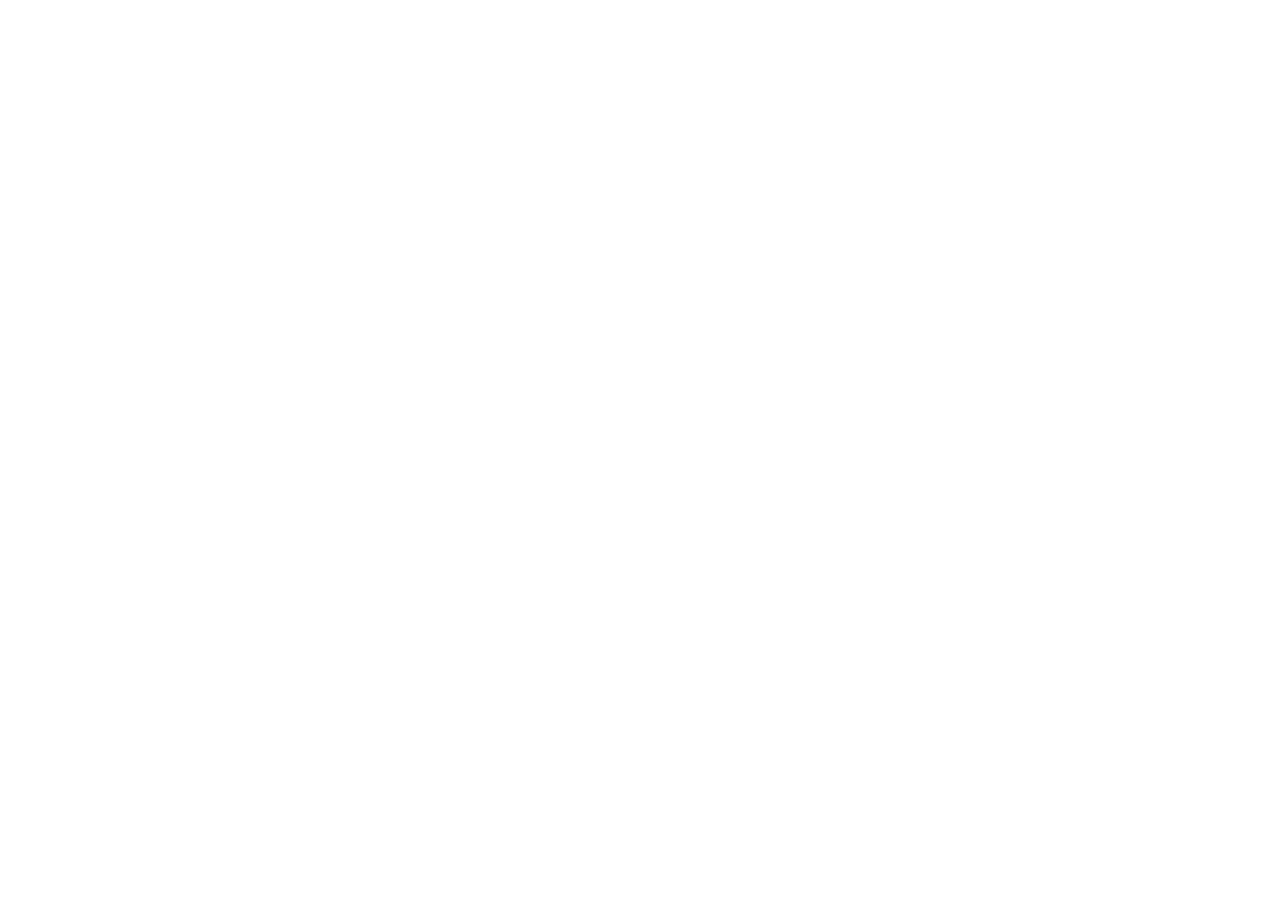
==== contents.html @ 7ecdb0ed "Basic description and header buttons added" ====
<head>
    <title>Mystery's Blog</title>
    <meta name="Created" content="11/30/2023">
    <meta name="Author" content="Mystery3/Flaps9562/Maksim Lokhmatov">
    <link rel="stylesheet" href="styles/index.css">
    <script src="/scripts/script.js" type="text/javascript"></script>
</head>
<body>
    
</body>
---- styles/index.css ----
* {
    font-size: 50px;
}
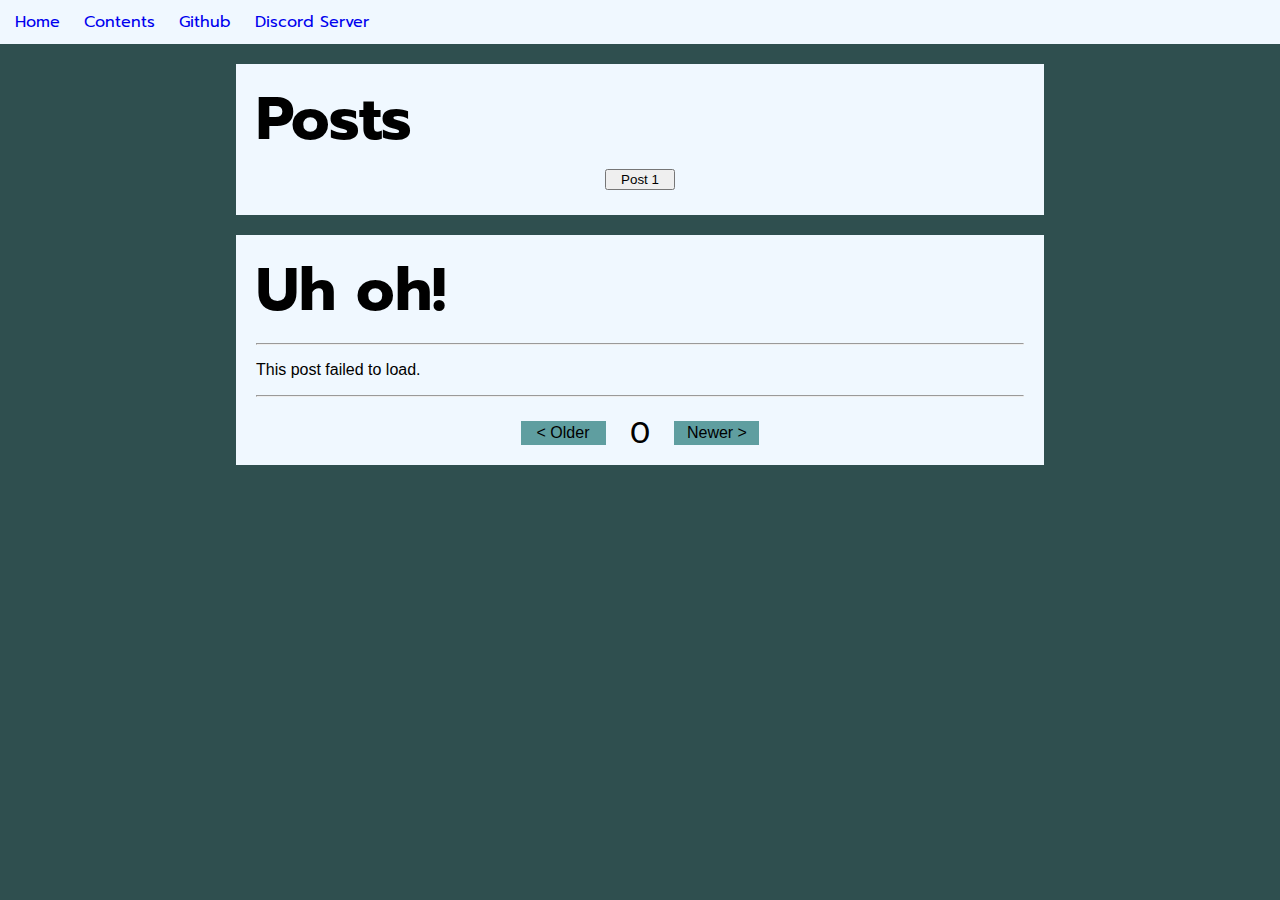
==== commit 7bda23de: "Content page added, syled, scripted at a low level" ====
--- a/contents.html
+++ b/contents.html
@@ -1,10 +1,34 @@
 <head>
-    <title>Mystery's Blog</title>
+    <title>Contents</title>
     <meta name="Created" content="11/30/2023">
     <meta name="Author" content="Mystery3/Flaps9562/Maksim Lokhmatov">
+    <meta id="latest" content="0000">
+    <link rel="stylesheet" href="https://fonts.googleapis.com/css2?family=Prompt:wght@600&display=swap">
     <link rel="stylesheet" href="styles/index.css">
-    <script src="/scripts/script.js" type="text/javascript"></script>
+    <script src="https://ajax.googleapis.com/ajax/libs/jquery/3.7.1/jquery.min.js"></script>
+    <script src="scripts/index.js" type="text/javascript"></script>
 </head>
 <body>
-    
+    <div class="header">
+        <a class="headerLink" href="index.html">Home</a>
+        <a class="headerLink" href="contents.html">Contents</a>
+        <a class="headerLink" href="https://github.com/Mystery3">Github</a>
+        <a class="headerLink" href="https://discord.gg/mdnVtbhuhM">Discord Server</a>
+    </div>
+    <div class="contentGroup">
+        <h1>Posts</h1>
+        <table class="posts">
+            <tr>
+                <td><button class="postButton" onclick="setPost('0000')">Post 1</button></td>
+            </tr>
+        </table>
+    </div>
+    <div class="contentGroup">
+        <div class="post" data-include="latest"></div>
+        <div class="arrowButtons">
+            <button class="arrowButton" id="previousPost" onclick="changePost(-1)">&lt; Older</button>
+            <div id="postNumber">0</div>
+            <button class="arrowButton" id="nextPost" onclick="changePost(1)">Newer &gt;</button>
+        </div>
+    </div>
 </body>--- a/styles/index.css
+++ b/styles/index.css
@@ -1,3 +1,101 @@
-* {
-    font-size: 50px;
+h1, h2 {
+    font-family: Prompt, Arial, sans-serif;
+
+    margin: 0px;
+}
+
+h1 {
+    font-size: 60px;
+}
+
+h2 {
+    font-size: 30px;
+}
+
+body {
+    margin: 0px;
+    margin-top: 64px;
+    padding-bottom: 20px;
+
+    background-color: darkslategray;
+}
+
+.header {
+    position: fixed;
+    top: 0px;
+    width: 100%;
+    margin: 0px;
+    padding: 10px;
+    padding-left: 5px;
+
+    background-color: aliceblue;
+}
+
+.headerLink {
+    font-family: Prompt, Arial, sans-serif;
+    font-size: 16px;
+    text-decoration: none;
+
+    padding: 5px;
+    padding-right: 10px;
+    padding-left: 10px;
+}
+
+.contentGroup {
+    font-family: Verdana, Tahoma, Arial, sans-serif;
+    font-size: 16px;
+
+    width: 60%;
+    margin: auto;
+    margin-top: 20px;
+    padding: 20px;
+    padding-top: 10px;
+
+    background-color: aliceblue;
+}
+
+.posts {
+    margin: auto;
+    border-collapse: collapse;
+}
+
+.posts td {
+    text-align: center;
+    padding: 5px;
+}
+
+.posts button {
+    width: 70px;
+}
+
+.post {
+    width: 100%;
+}
+
+.arrowButtons {
+    width: 100%;
+    text-align: center;
+}
+
+.arrowButton, .arrowButtonDisabled {
+    font-family: Verdana, Tahoma, Arial, sans-serif;
+    font-size: 16px;
+
+    width: 85px;
+    padding: 3px 6px;
+    border: 0px;
+
+    background-color:cadetblue;
+}
+
+#postNumber {
+    font-family: Prompt, Arial, sans-serif;
+    font-size: 30px;
+
+    position: relative;
+    display: inline-block;
+    margin-left: 20px;
+    margin-right: 20px;
+    height: 36px;
+    bottom: -5px;
 }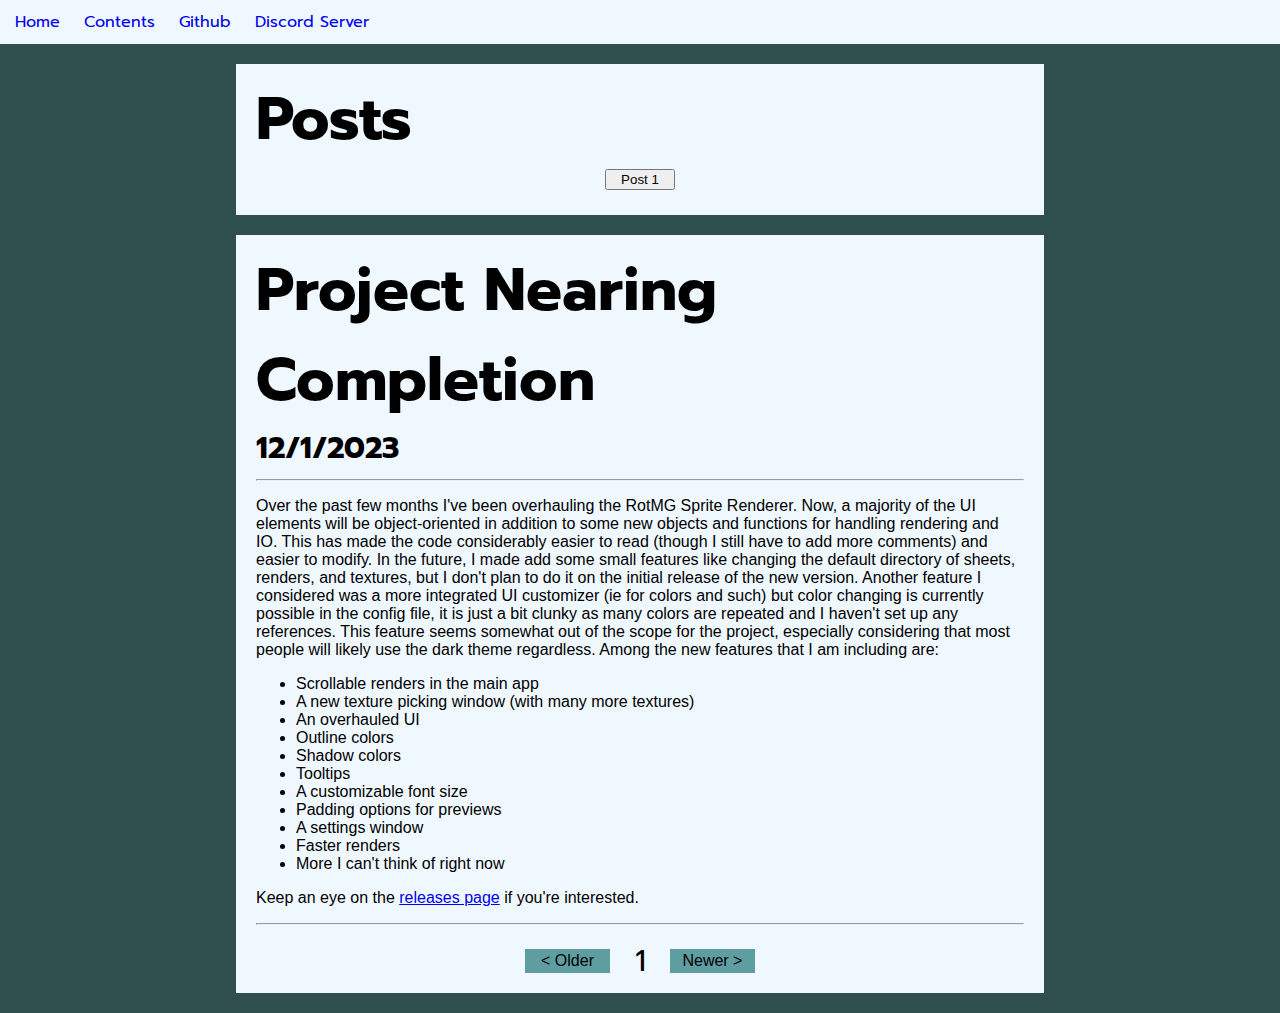
==== commit a6651c41: "Changed latest behavior in js" ====
--- a/contents.html
+++ b/contents.html
@@ -24,7 +24,7 @@
         </table>
     </div>
     <div class="contentGroup">
-        <div class="post" data-include="latest"></div>
+        <div class="post" post-include="latest"></div>
         <div class="arrowButtons">
             <button class="arrowButton" id="previousPost" onclick="changePost(-1)">&lt; Older</button>
             <div id="postNumber">0</div>
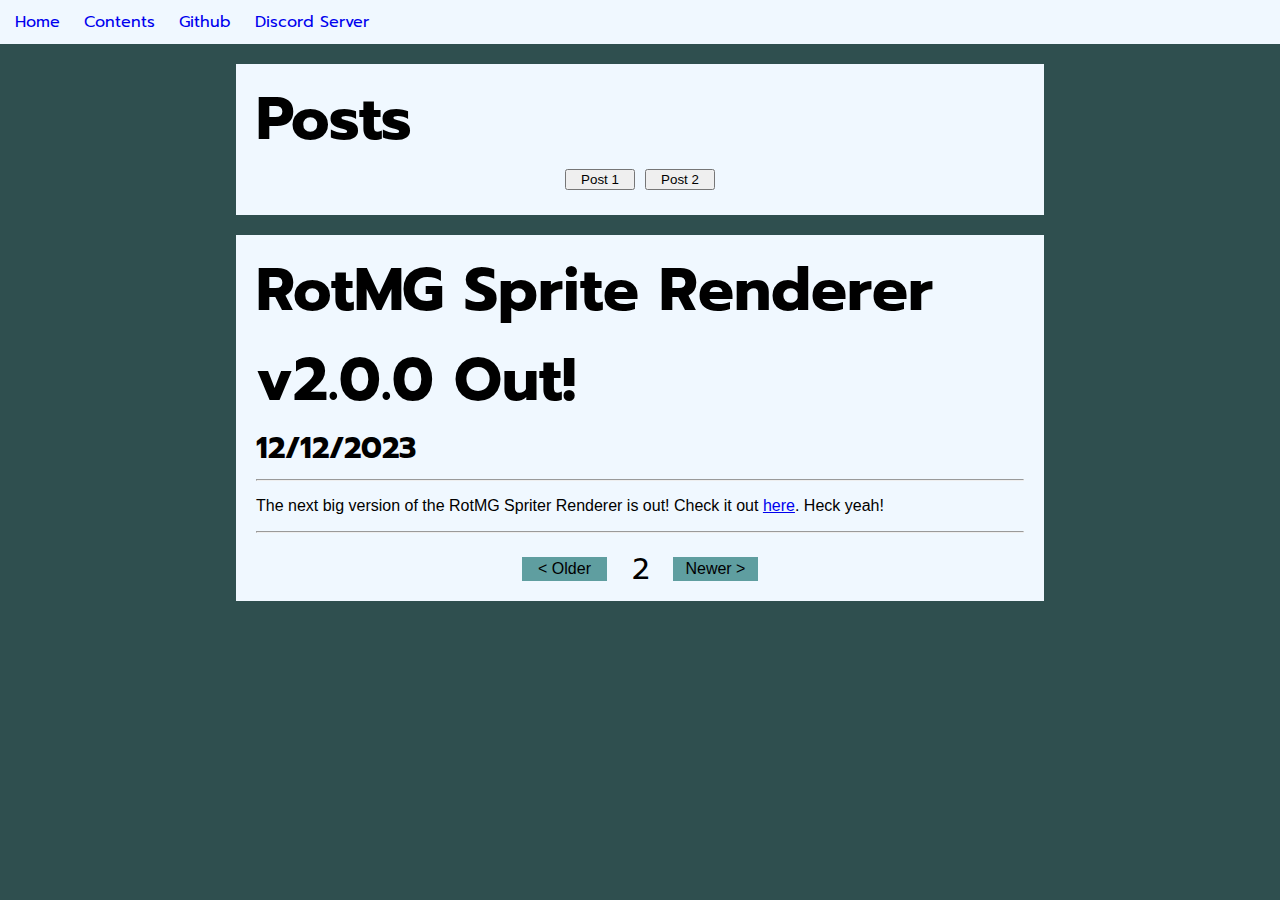
==== commit f3ecdede: "new post" ====
--- a/contents.html
+++ b/contents.html
@@ -2,7 +2,7 @@
     <title>Contents</title>
     <meta name="Created" content="11/30/2023">
     <meta name="Author" content="Mystery3/Flaps9562/Maksim Lokhmatov">
-    <meta id="latest" content="0000">
+    <meta id="latest" content="0001">
     <link rel="stylesheet" href="https://fonts.googleapis.com/css2?family=Prompt:wght@600&display=swap">
     <link rel="stylesheet" href="styles/index.css">
     <script src="https://ajax.googleapis.com/ajax/libs/jquery/3.7.1/jquery.min.js"></script>
@@ -20,6 +20,7 @@
         <table class="posts">
             <tr>
                 <td><button class="postButton" onclick="setPost('0000')">Post 1</button></td>
+                <td><button class="postButton" onclick="setPost('0001')">Post 2</button></td>
             </tr>
         </table>
     </div>
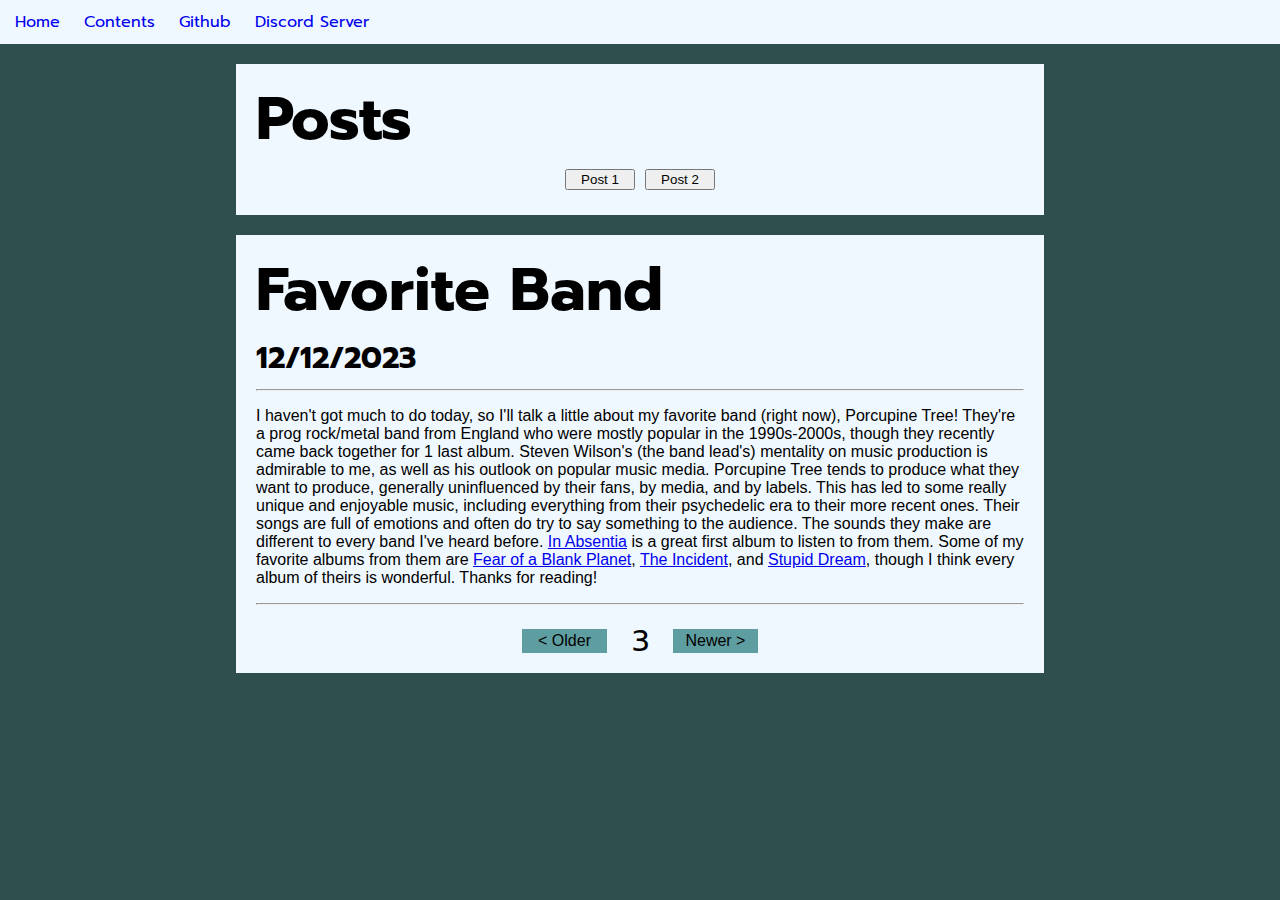
==== commit f0110cda: "new post again" ====
--- a/contents.html
+++ b/contents.html
@@ -2,7 +2,7 @@
     <title>Contents</title>
     <meta name="Created" content="11/30/2023">
     <meta name="Author" content="Mystery3/Flaps9562/Maksim Lokhmatov">
-    <meta id="latest" content="0001">
+    <meta id="latest" content="0002">
     <link rel="stylesheet" href="https://fonts.googleapis.com/css2?family=Prompt:wght@600&display=swap">
     <link rel="stylesheet" href="styles/index.css">
     <script src="https://ajax.googleapis.com/ajax/libs/jquery/3.7.1/jquery.min.js"></script>
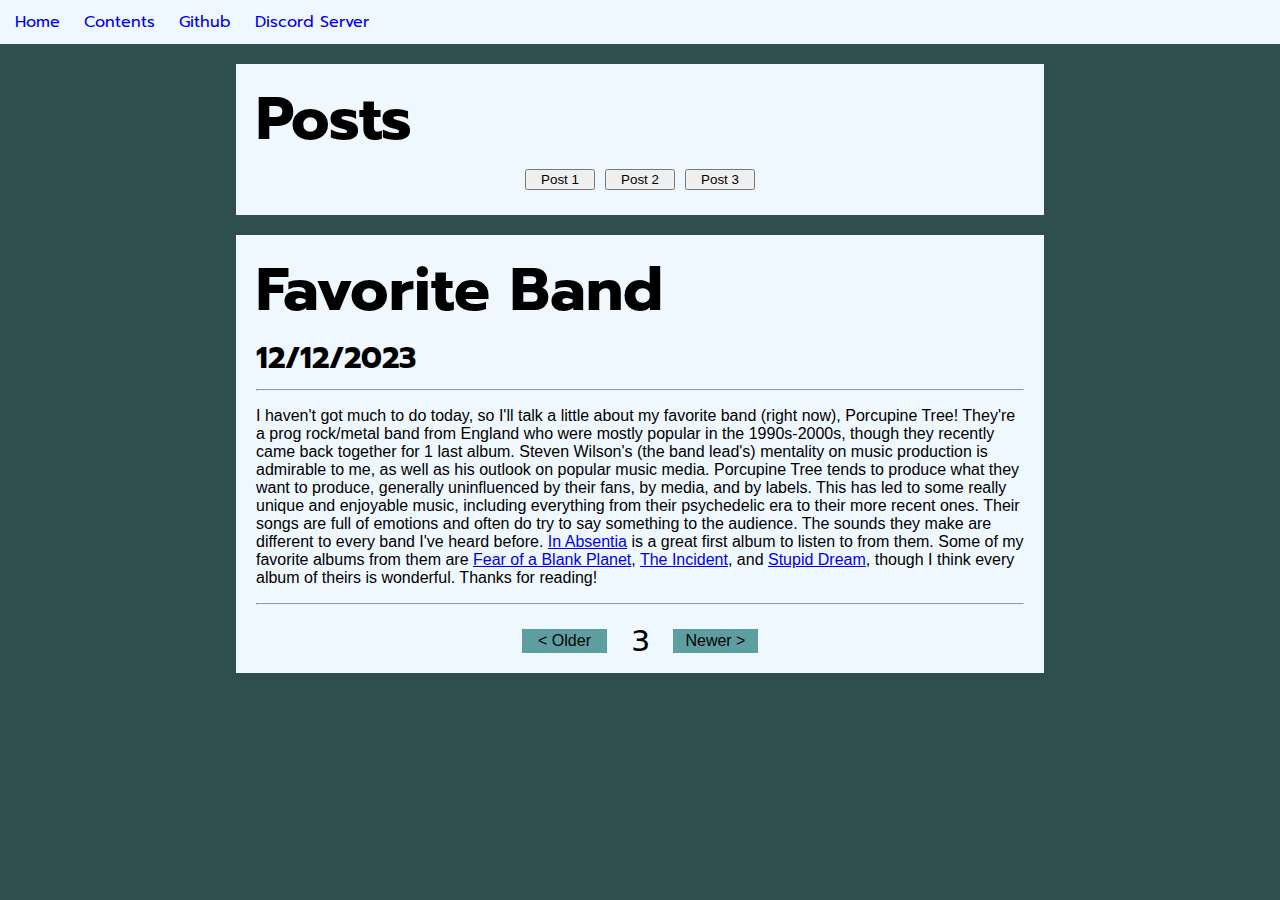
==== commit 297cbeb9: "i forgot the contents button" ====
--- a/contents.html
+++ b/contents.html
@@ -21,6 +21,7 @@
             <tr>
                 <td><button class="postButton" onclick="setPost('0000')">Post 1</button></td>
                 <td><button class="postButton" onclick="setPost('0001')">Post 2</button></td>
+                <td><button class="postButton" onclick="setPost('0002')">Post 3</button></td>
             </tr>
         </table>
     </div>
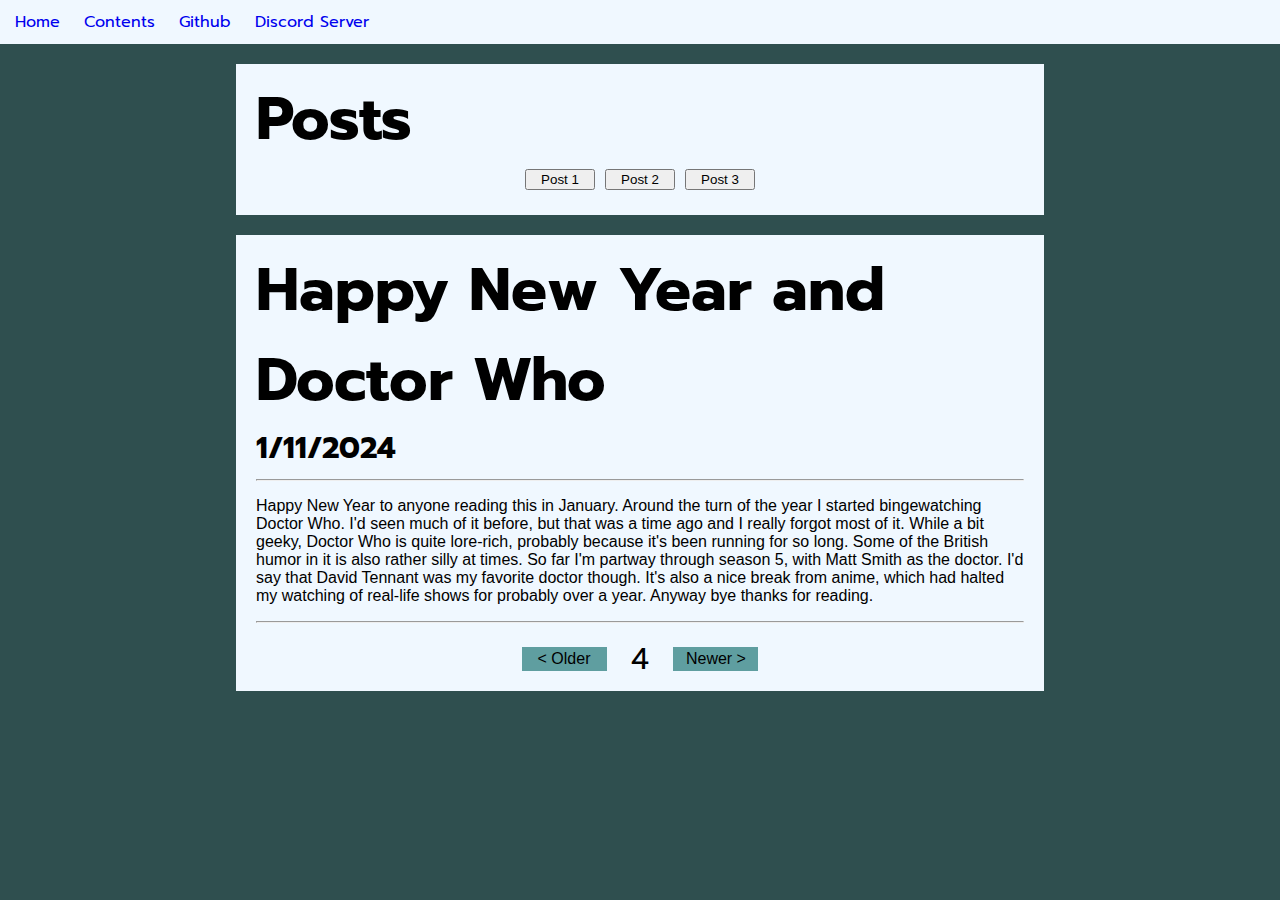
==== commit 5c6e6c55: "new post" ====
--- a/contents.html
+++ b/contents.html
@@ -2,7 +2,7 @@
     <title>Contents</title>
     <meta name="Created" content="11/30/2023">
     <meta name="Author" content="Mystery3/Flaps9562/Maksim Lokhmatov">
-    <meta id="latest" content="0002">
+    <meta id="latest" content="0003">
     <link rel="stylesheet" href="https://fonts.googleapis.com/css2?family=Prompt:wght@600&display=swap">
     <link rel="stylesheet" href="styles/index.css">
     <script src="https://ajax.googleapis.com/ajax/libs/jquery/3.7.1/jquery.min.js"></script>
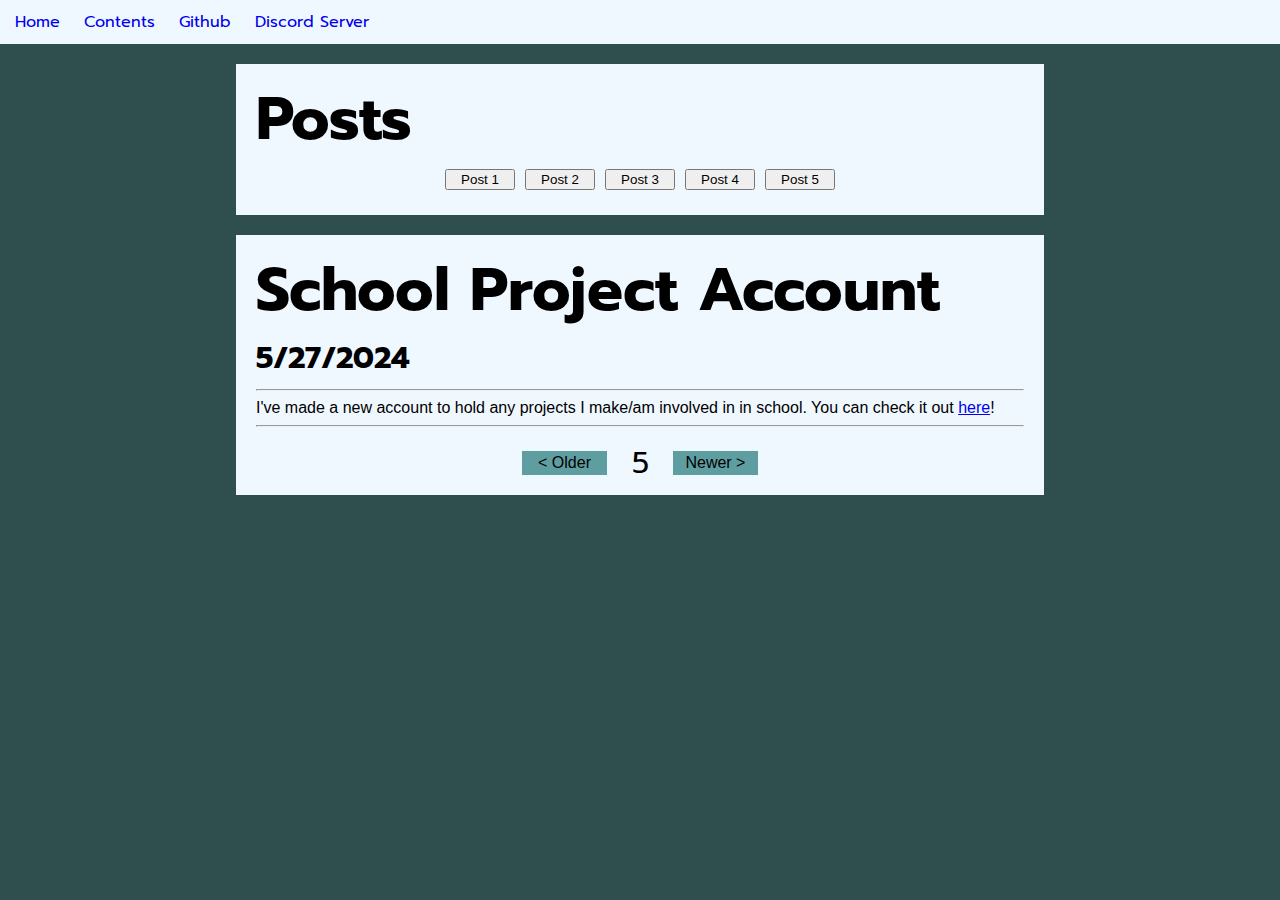
==== commit 545e7c6d: "post 5" ====
--- a/contents.html
+++ b/contents.html
@@ -2,7 +2,7 @@
     <title>Contents</title>
     <meta name="Created" content="11/30/2023">
     <meta name="Author" content="Mystery3/Flaps9562/Maksim Lokhmatov">
-    <meta id="latest" content="0003">
+    <meta id="latest" content="0004">
     <link rel="stylesheet" href="https://fonts.googleapis.com/css2?family=Prompt:wght@600&display=swap">
     <link rel="stylesheet" href="styles/index.css">
     <script src="https://ajax.googleapis.com/ajax/libs/jquery/3.7.1/jquery.min.js"></script>
@@ -22,6 +22,8 @@
                 <td><button class="postButton" onclick="setPost('0000')">Post 1</button></td>
                 <td><button class="postButton" onclick="setPost('0001')">Post 2</button></td>
                 <td><button class="postButton" onclick="setPost('0002')">Post 3</button></td>
+                <td><button class="postButton" onclick="setPost('0003')">Post 4</button></td>
+                <td><button class="postButton" onclick="setPost('0004')">Post 5</button></td>
             </tr>
         </table>
     </div>
